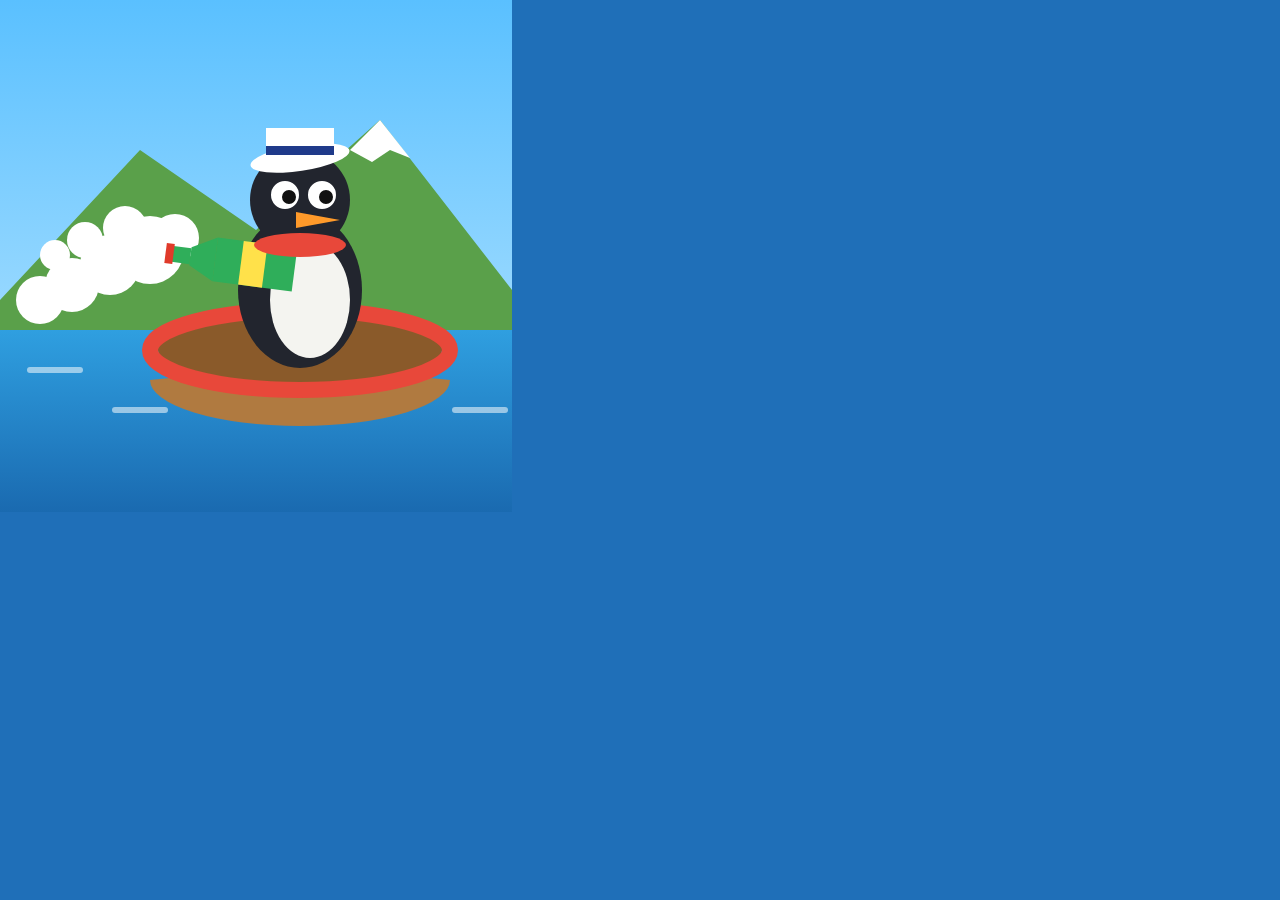
==== araclar/ikon-ciz.html @ b5253223 "Çalkala Kaptan: gazozla itilen takım teknesi yarışı (sarmal nehir, online, sesli sohbet) Co-Authored" ====
<!DOCTYPE html>
<!--
  Çalkala Kaptan - uygulama simgesi. Adres sonuna ?boyut=512 yazılır.
  PNG için: msedge --headless=new --user-data-dir=<geçici klasör> --hide-scrollbars --window-size=512,512 --screenshot=ikonlar/ikon-512.png "file:///.../araclar/ikon-ciz.html?boyut=512"
-->
<html>
<head>
<meta charset="UTF-8">
<style>html, body { margin: 0; background: #1f6fb8; overflow: hidden; } canvas { display: block; }</style>
</head>
<body>
<script>
  const boyut = +(new URLSearchParams(location.search).get('boyut') || 512);
  const c = document.createElement('canvas'); c.width = c.height = boyut; document.body.appendChild(c);
  const g = c.getContext('2d'); g.scale(boyut / 512, boyut / 512);
  // Gökyüzü ve su
  const gok = g.createLinearGradient(0, 0, 0, 512); gok.addColorStop(0, '#5ac0ff'); gok.addColorStop(1, '#bfe8ff');
  g.fillStyle = gok; g.fillRect(0, 0, 512, 512);
  g.fillStyle = '#5aa04a'; g.beginPath(); g.moveTo(0, 300); g.lineTo(140, 150); g.lineTo(256, 230); g.lineTo(380, 120); g.lineTo(512, 290); g.lineTo(512, 512); g.lineTo(0, 512); g.fill();
  g.fillStyle = '#fff'; g.beginPath(); g.moveTo(350, 150); g.lineTo(380, 120); g.lineTo(410, 158); g.lineTo(390, 150); g.lineTo(372, 162); g.fill();
  const su = g.createLinearGradient(0, 330, 0, 512); su.addColorStop(0, '#2f9fe0'); su.addColorStop(1, '#1a6ab0');
  g.fillStyle = su; g.fillRect(0, 330, 512, 182);
  g.strokeStyle = '#ffffff88'; g.lineWidth = 6; g.lineCap = 'round';
  for (let i = 0; i < 6; i++) { g.beginPath(); g.moveTo(30 + i * 85, 370 + (i % 2) * 40); g.lineTo(80 + i * 85, 370 + (i % 2) * 40); g.stroke(); }
  // Köpük (sola fışkırıyor)
  g.fillStyle = '#fff';
  [[150, 250, 34], [110, 265, 30], [72, 285, 27], [40, 300, 24], [125, 228, 22], [85, 240, 18], [55, 255, 15], [175, 238, 24]].forEach(([x, y, r]) => { g.beginPath(); g.arc(x, y, r, 0, 7); g.fill(); });
  // Tekne (yuvarlak leğen)
  g.fillStyle = '#b07a40'; g.beginPath(); g.ellipse(300, 380, 150, 46, 0, 0, Math.PI); g.lineTo(450, 350); g.ellipse(300, 350, 150, 40, 0, 0, Math.PI, true); g.fill();
  g.fillStyle = '#8a5a2a'; g.beginPath(); g.ellipse(300, 350, 142, 34, 0, 0, 7); g.fill();
  g.strokeStyle = '#e8483a'; g.lineWidth = 16; g.beginPath(); g.ellipse(300, 350, 150, 40, 0, 0, 7); g.stroke();
  // Penguen kaptan
  g.fillStyle = '#22252e'; g.beginPath(); g.ellipse(300, 290, 62, 78, 0, 0, 7); g.fill();
  g.fillStyle = '#f4f4f0'; g.beginPath(); g.ellipse(310, 300, 40, 58, 0, 0, 7); g.fill();
  g.fillStyle = '#22252e'; g.beginPath(); g.arc(300, 200, 50, 0, 7); g.fill();
  g.fillStyle = '#fff'; g.beginPath(); g.arc(285, 195, 14, 0, 7); g.arc(322, 195, 14, 0, 7); g.fill();
  g.fillStyle = '#111'; g.beginPath(); g.arc(289, 197, 7, 0, 7); g.arc(326, 197, 7, 0, 7); g.fill();
  g.fillStyle = '#ff9a2a'; g.beginPath(); g.moveTo(296, 212); g.lineTo(340, 220); g.lineTo(296, 228); g.fill();
  // Şapka
  g.fillStyle = '#fff'; g.beginPath(); g.ellipse(300, 158, 50, 13, -0.15, 0, 7); g.fill(); g.fillRect(266, 128, 68, 30);
  g.fillStyle = '#1f3a8a'; g.fillRect(266, 146, 68, 9);
  // Sırttaki gazoz şişesi (ağzı sola-aşağı)
  g.save(); g.translate(235, 262); g.rotate(1.7);
  g.fillStyle = '#2fae5a'; g.fillRect(-22, -60, 44, 80);
  g.beginPath(); g.moveTo(-22, 20); g.lineTo(-9, 45); g.lineTo(9, 45); g.lineTo(22, 20); g.fill();
  g.fillRect(-8, 45, 16, 18);
  g.fillStyle = '#ffe14a'; g.fillRect(-22, -30, 44, 24);
  g.fillStyle = '#e03a2a'; g.fillRect(-10, 62, 20, 8);
  g.restore();
  // Fular
  g.fillStyle = '#e8483a'; g.beginPath(); g.ellipse(300, 245, 46, 12, 0, 0, 7); g.fill();
</script>
</body>
</html>
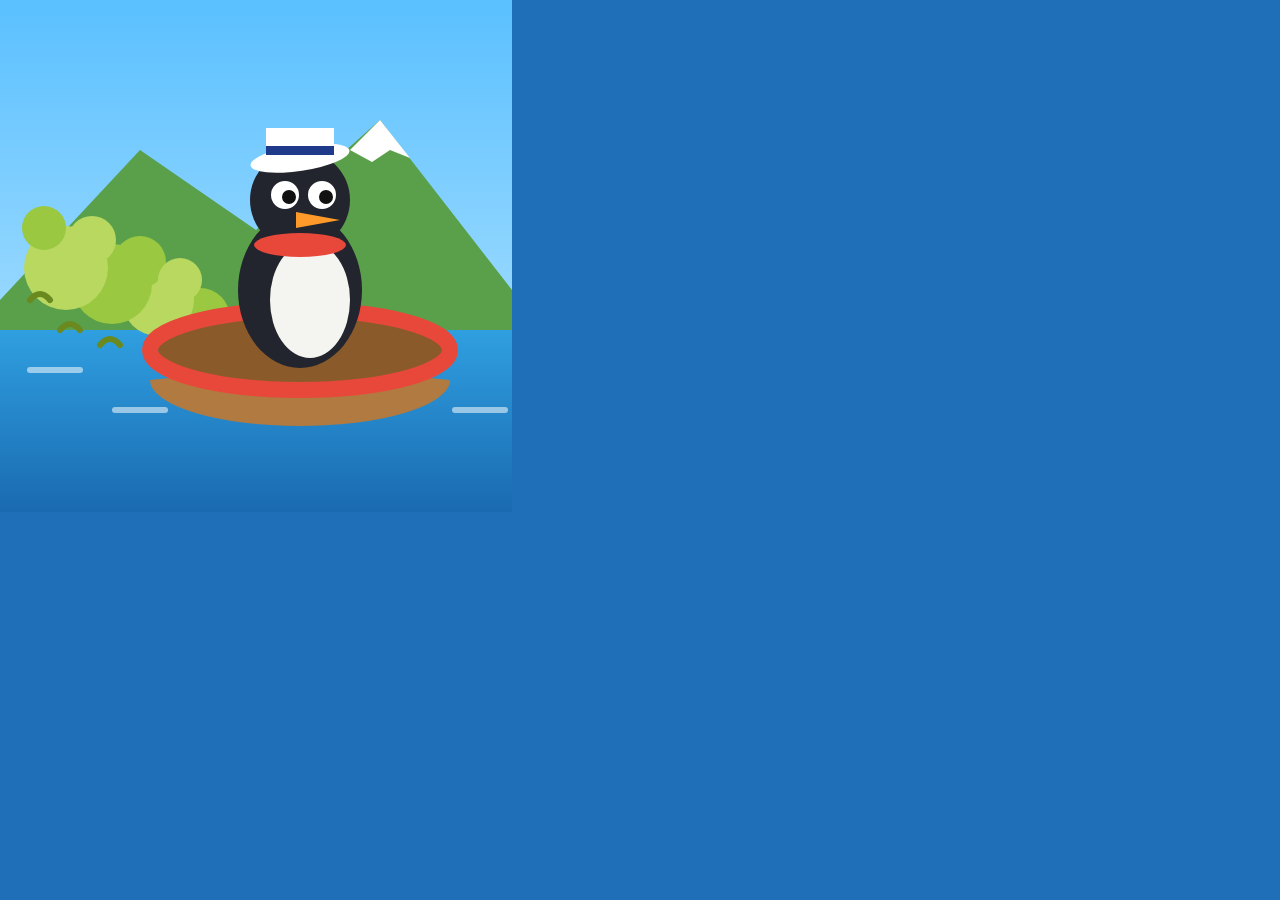
==== commit 59d82760: "Patlat Kaptan: şişe yerine basılı tuttukça osuruk (gaz göstergesi), 360° kütük salıncakları, taş sla" ====
--- a/araclar/ikon-ciz.html
+++ b/araclar/ikon-ciz.html
@@ -1,6 +1,6 @@
 <!DOCTYPE html>
 <!--
-  Çalkala Kaptan - uygulama simgesi. Adres sonuna ?boyut=512 yazılır.
+  Patlat Kaptan - uygulama simgesi. Adres sonuna ?boyut=512 yazılır.
   PNG için: msedge --headless=new --user-data-dir=<geçici klasör> --hide-scrollbars --window-size=512,512 --screenshot=ikonlar/ikon-512.png "file:///.../araclar/ikon-ciz.html?boyut=512"
 -->
 <html>
@@ -22,9 +22,10 @@
   g.fillStyle = su; g.fillRect(0, 330, 512, 182);
   g.strokeStyle = '#ffffff88'; g.lineWidth = 6; g.lineCap = 'round';
   for (let i = 0; i < 6; i++) { g.beginPath(); g.moveTo(30 + i * 85, 370 + (i % 2) * 40); g.lineTo(80 + i * 85, 370 + (i % 2) * 40); g.stroke(); }
-  // Köpük (sola fışkırıyor)
-  g.fillStyle = '#fff';
-  [[150, 250, 34], [110, 265, 30], [72, 285, 27], [40, 300, 24], [125, 228, 22], [85, 240, 18], [55, 255, 15], [175, 238, 24]].forEach(([x, y, r]) => { g.beginPath(); g.arc(x, y, r, 0, 7); g.fill(); });
+  // Osuruk bulutu (arkadan sola)
+  [[200, 318, 30], [158, 300, 36], [112, 284, 40], [66, 268, 42], [140, 262, 26], [92, 240, 24], [44, 228, 22], [180, 280, 22]].forEach(([x, y, r], i) => { g.fillStyle = i % 2 ? '#b8d860' : '#9ac840'; g.beginPath(); g.arc(x, y, r, 0, 7); g.fill(); });
+  g.strokeStyle = '#6a8a20'; g.lineWidth = 6; g.lineCap = 'round';
+  [[60, 330], [100, 345], [30, 300]].forEach(([x, y]) => { g.beginPath(); g.moveTo(x, y); g.quadraticCurveTo(x + 10, y - 12, x + 20, y); g.stroke(); });
   // Tekne (yuvarlak leğen)
   g.fillStyle = '#b07a40'; g.beginPath(); g.ellipse(300, 380, 150, 46, 0, 0, Math.PI); g.lineTo(450, 350); g.ellipse(300, 350, 150, 40, 0, 0, Math.PI, true); g.fill();
   g.fillStyle = '#8a5a2a'; g.beginPath(); g.ellipse(300, 350, 142, 34, 0, 0, 7); g.fill();
@@ -39,14 +40,6 @@
   // Şapka
   g.fillStyle = '#fff'; g.beginPath(); g.ellipse(300, 158, 50, 13, -0.15, 0, 7); g.fill(); g.fillRect(266, 128, 68, 30);
   g.fillStyle = '#1f3a8a'; g.fillRect(266, 146, 68, 9);
-  // Sırttaki gazoz şişesi (ağzı sola-aşağı)
-  g.save(); g.translate(235, 262); g.rotate(1.7);
-  g.fillStyle = '#2fae5a'; g.fillRect(-22, -60, 44, 80);
-  g.beginPath(); g.moveTo(-22, 20); g.lineTo(-9, 45); g.lineTo(9, 45); g.lineTo(22, 20); g.fill();
-  g.fillRect(-8, 45, 16, 18);
-  g.fillStyle = '#ffe14a'; g.fillRect(-22, -30, 44, 24);
-  g.fillStyle = '#e03a2a'; g.fillRect(-10, 62, 20, 8);
-  g.restore();
   // Fular
   g.fillStyle = '#e8483a'; g.beginPath(); g.ellipse(300, 245, 46, 12, 0, 0, 7); g.fill();
 </script>
